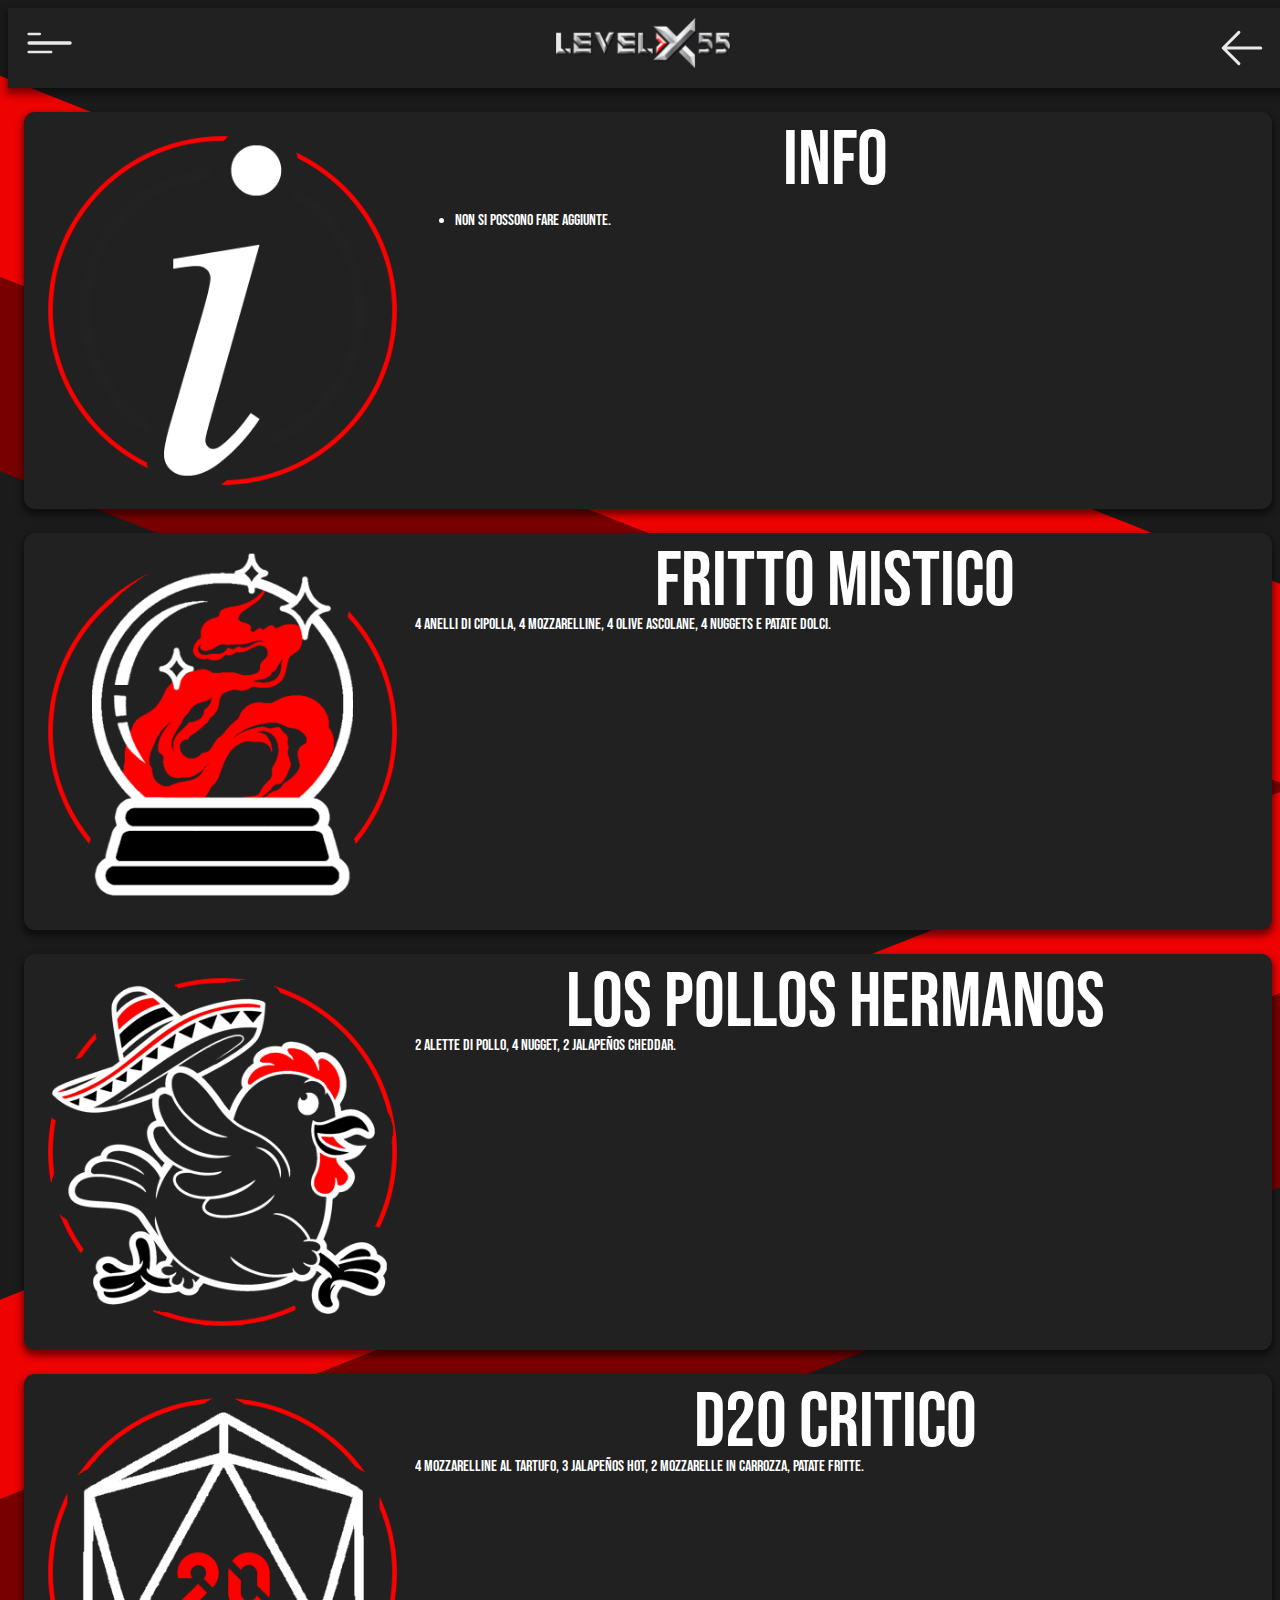
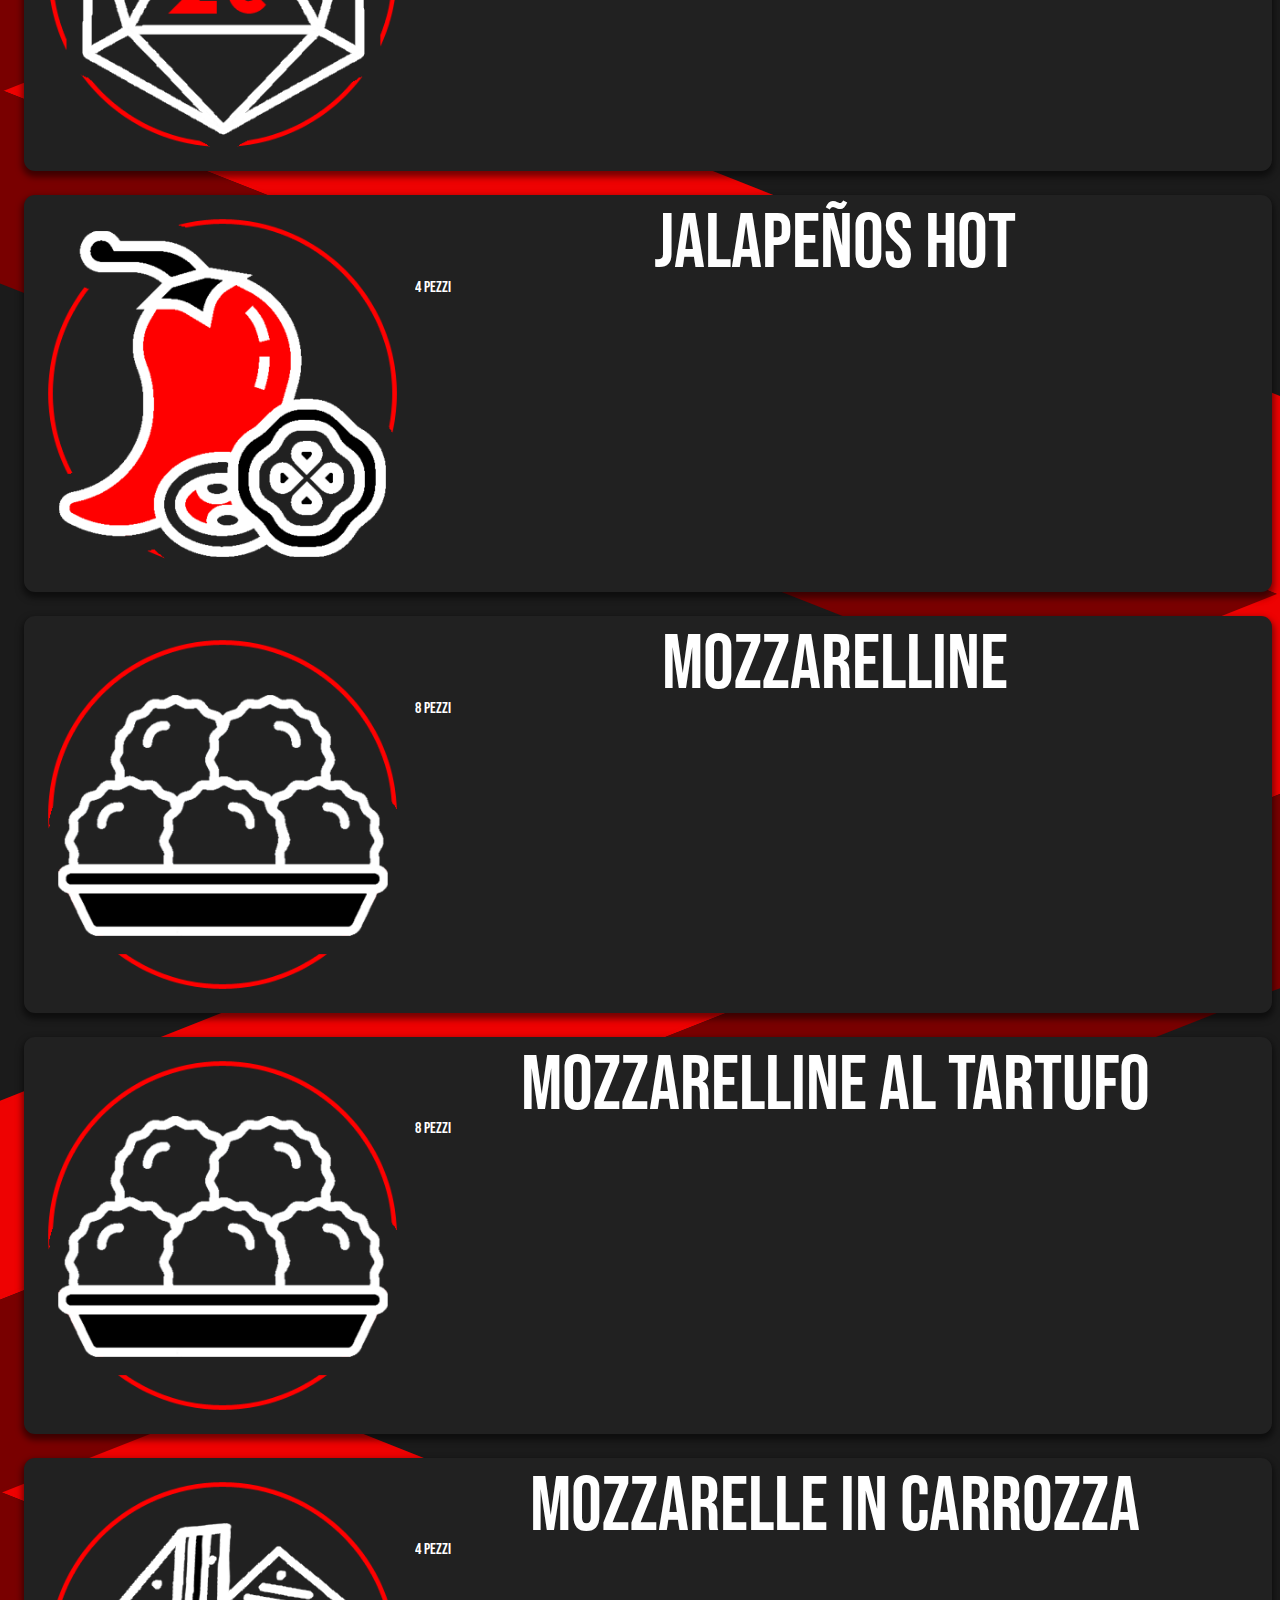
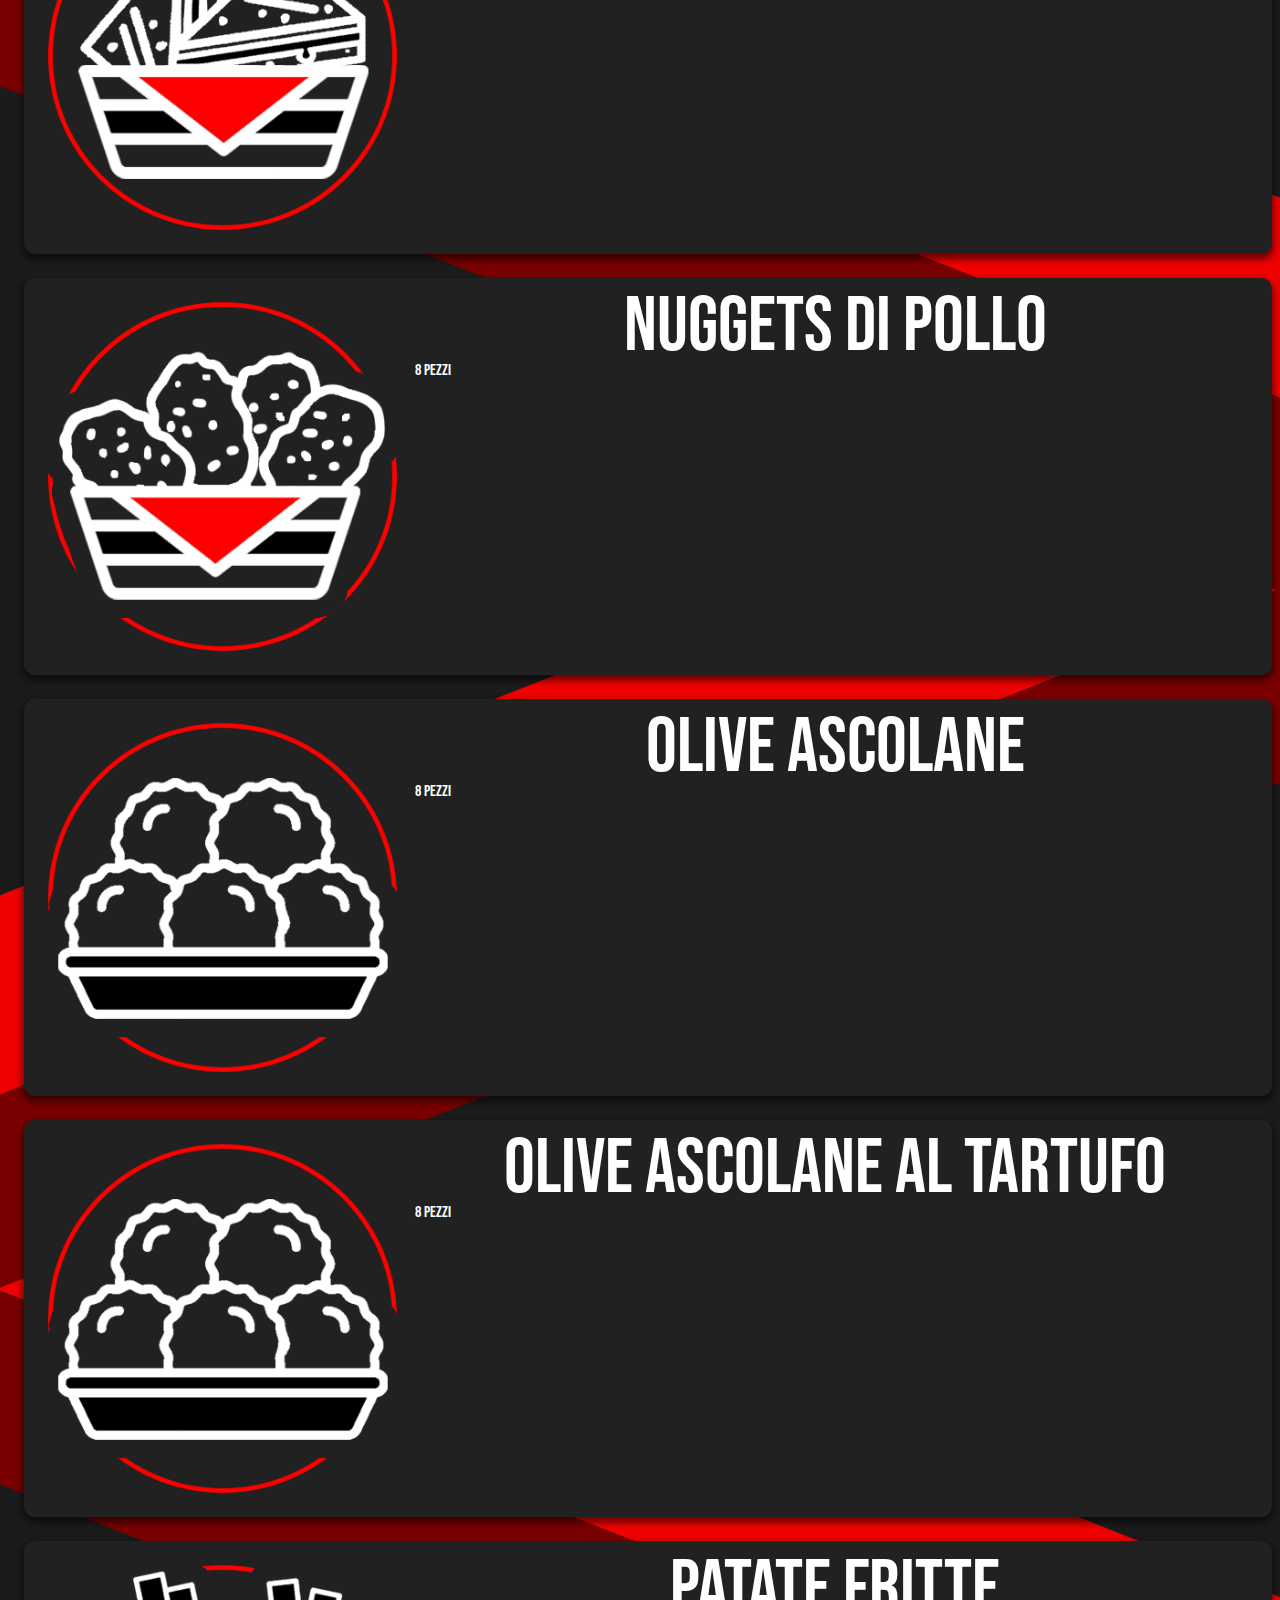
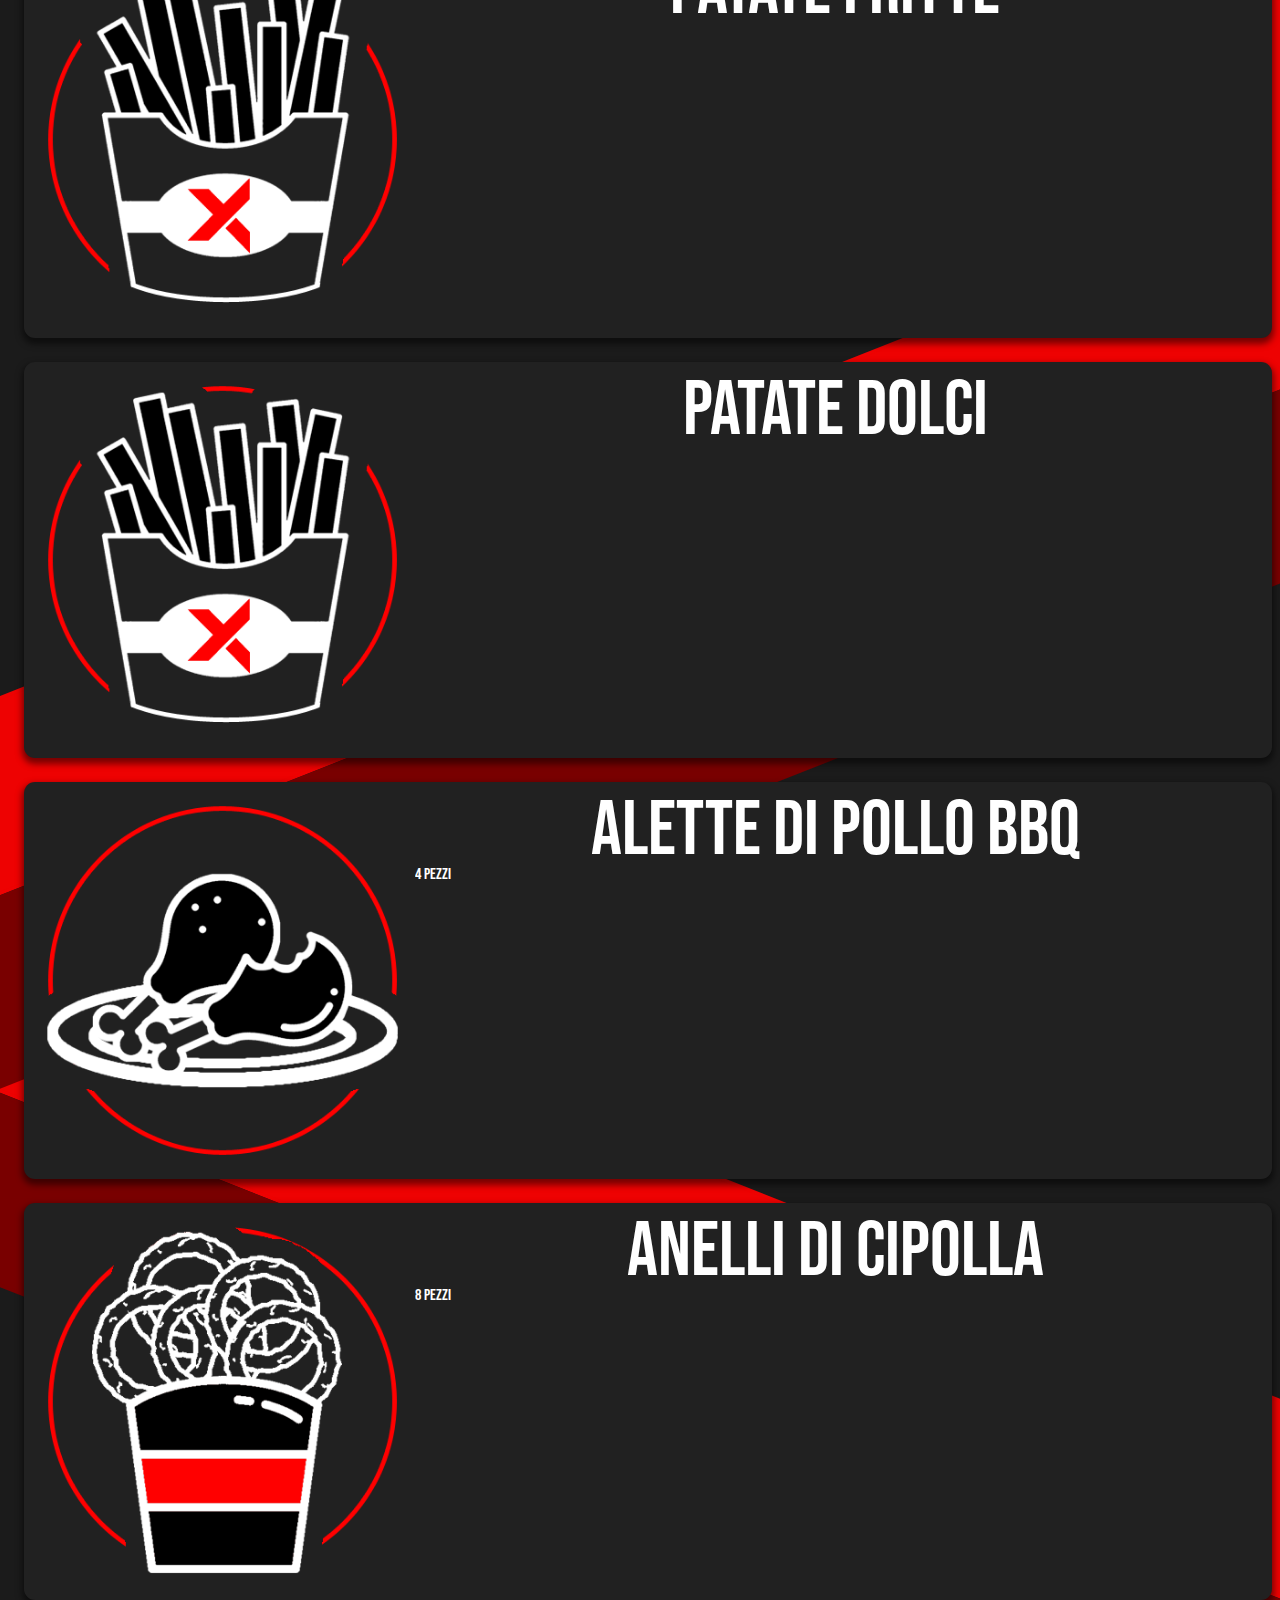
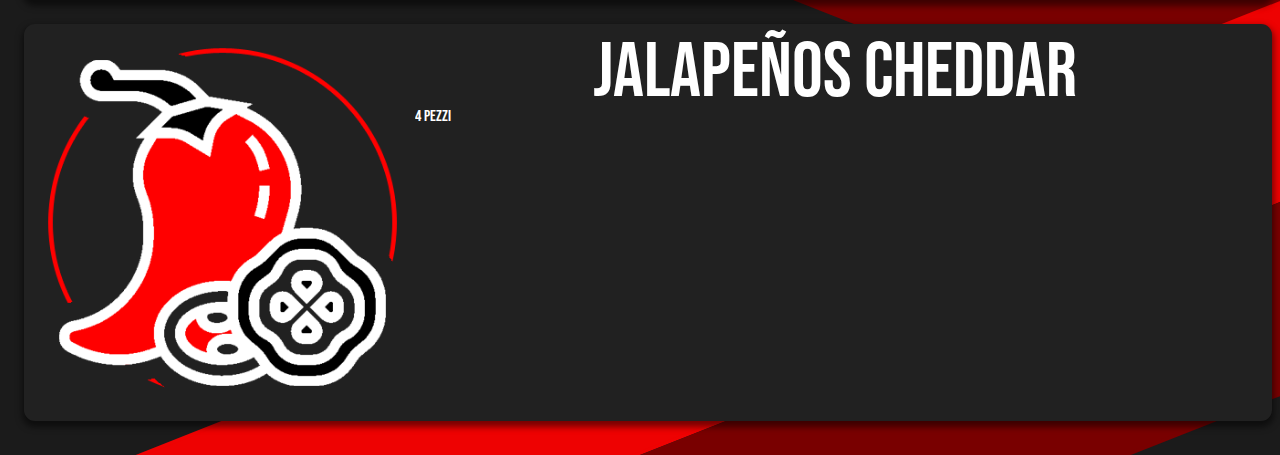
==== html/fritti.html @ e1f58c9e "Added Fritti Page" ====
<!DOCTYPE html>
<html lang="it">
<head>
    <meta charset="UTF-8">
    <meta name="viewport" content="width=device-width, initial-scale=1.0">

    <link rel="manifest" href="../imgs/favicons/site.webmanifest">
    <link rel="apple-touch-icon" href="../imgs/favicons/apple-touch-icon.png">
    <link rel="icon" type="image/png" sizes="192x192"  href="../imgs/favicons/android-chrome-192x192.png">
    <link rel="icon" type="image/png" sizes="512x512"  href="../imgs/favicons/android-chrome-512x512.png">
    <link rel="icon" type="image/png" sizes="32x32"  href="../imgs/favicons/favicon-32x32.png">
    <link rel="icon" type="image/png" sizes="16x16"  href="../imgs/favicons/favicon-16x16.png">
    <link rel="icon" type="image/png"  href="../imgs/favicons/favicon.ico">

    <script src="../js/header.js" defer></script>
    <link href="../css/shared.css" rel="stylesheet">

    <link href="https://cdn.jsdelivr.net/npm/bootstrap@5.3.2/dist/css/bootstrap.min.css" rel="stylesheet" integrity="sha384-T3c6CoIi6uLrA9TneNEoa7RxnatzjcDSCmG1MXxSR1GAsXEV/Dwwykc2MPK8M2HN" crossorigin="anonymous">
    <script src="https://cdn.jsdelivr.net/npm/bootstrap@5.3.2/dist/js/bootstrap.bundle.min.js" integrity="sha384-C6RzsynM9kWDrMNeT87bh95OGNyZPhcTNXj1NW7RuBCsyN/o0jlpcV8Qyq46cDfL" crossorigin="anonymous"></script>
    
    <link rel="preconnect" href="https://fonts.googleapis.com">
    <link rel="preconnect" href="https://fonts.gstatic.com" crossorigin>
    <link href="https://fonts.googleapis.com/css2?family=Bebas+Neue&display=swap" rel="stylesheet">

    <title>Menu - Fritti</title>
</head>
<body>

    <!--Header-->
    
    <div class="lvlx-header">
        <div class="lvlx-header-hamburger-container">
            <svg class="lvlx-header-hamburger" viewBox="0 0 44 34" fill="none" xmlns="http://www.w3.org/2000/svg">
                <rect x="3" y="8" width="12" height="2.25" rx="1.125" fill="#E8E8E9"/>
                <rect x="3" y="15.5" width="39" height="3" rx="1.5" fill="#E8E8E9"/>
                <rect x="3" y="23.75" width="22" height="2.25" rx="1.125" fill="#E8E8E9"/>
            </svg>
        </div>
        <div class="lvlx-header-logo-container">
            <a href="/html/index.html">
                <img src="../imgs/levelx55-header-logo.png" alt="LevelX55 Logo" class="lvlx-header-logo">
            </a>
        </div>
        <div class="lvlx-header-back-button-container">
            <a class="lvlx-header-back-button-link">
                <svg class="lvlx-header-back-button" width="40" height="40" viewBox="0 0 33 33" fill="none" xmlns="http://www.w3.org/2000/svg">
                    <path d="M14.4375 26.8125L4.125 16.5M4.125 16.5L14.4375 6.1875M4.125 16.5H28.875" stroke="#E8E8E9" stroke-width="2" stroke-linecap="round" stroke-linejoin="round"/>
                </svg>
            </a>
        </div>
    </div>
    
    <!--End Header-->

    <!--Fritti-->

    <div class="lvlx-cards-container">

        <div class="lvlx-card-row">
            <div class="lvlx-card">
                <img src="../imgs/icons/info-icon.png" alt="Info" class="lvlx-card-icon">
                <div class="lvlx-card-text-container">
                    <div class="lvlx-card-title">Info</div>
                    <div class="lvlx-card-description">
                        <ul>
                            <li>non si possono fare aggiunte.</li>
                        </ul>
                    </div>
                </div>
            </div>
        </div>
        
        <div class="lvlx-card-row">
            <div class="lvlx-card">
                <img src="../imgs/icons/fritto-mistico-icon.png" alt="Fritto Mistico" class="lvlx-card-icon">
                <div class="lvlx-card-text-container">
                    <div class="lvlx-card-title">Fritto Mistico</div>
                    <div class="lvlx-card-description">4 anelli di cipolla, 4 mozzarelline, 4 olive ascolane, 4 nuggets e patate dolci.</div>
                </div>
            </div>
        </div>
        
        <div class="lvlx-card-row">
            <div class="lvlx-card">
                <img src="../imgs/icons/los-pollos-hermanos-icon.png" alt="Los Pollos Hermanos" class="lvlx-card-icon">
                <div class="lvlx-card-text-container">
                    <div class="lvlx-card-title">Los Pollos Hermanos</div>
                    <div class="lvlx-card-description">2 alette di pollo, 4 nugget, 2 jalapeños cheddar.</div>
                </div>
            </div>
        </div>
        
        <div class="lvlx-card-row">
            <div class="lvlx-card">
                <img src="../imgs/icons/d20-critico-icon.png" alt="D20 Critico" class="lvlx-card-icon">
                <div class="lvlx-card-text-container">
                    <div class="lvlx-card-title">D20 Critico</div>
                    <div class="lvlx-card-description">4 mozzarelline al tartufo, 3 jalapeños hot, 2 mozzarelle in carrozza, patate fritte.</div>
                </div>
            </div>
        </div>
        
        <div class="lvlx-card-row">
            <div class="lvlx-card">
                <img src="../imgs/icons/jalapenos-icon.png" alt="Jalape&ntilde;os Hot" class="lvlx-card-icon">
                <div class="lvlx-card-text-container">
                    <div class="lvlx-card-title">Jalape&ntilde;os Hot</div>
                    <div class="lvlx-card-description">4 pezzi</div>
                </div>
            </div>
        </div>
        
        <div class="lvlx-card-row">
            <div class="lvlx-card">
                <img src="../imgs/icons/mozzarelline-icon.png" alt="Mozzarelline" class="lvlx-card-icon">
                <div class="lvlx-card-text-container">
                    <div class="lvlx-card-title">Mozzarelline</div>
                    <div class="lvlx-card-description">8 pezzi</div>
                </div>
            </div>
        </div>
        
        <div class="lvlx-card-row">
            <div class="lvlx-card">
                <img src="../imgs/icons/mozzarelline-icon.png" alt="Mozzarelline al Tartufo" class="lvlx-card-icon">
                <div class="lvlx-card-text-container">
                    <div class="lvlx-card-title">Mozzarelline al Tartufo</div>
                    <div class="lvlx-card-description">8 pezzi</div>
                </div>
            </div>
        </div>
        
        <div class="lvlx-card-row">
            <div class="lvlx-card">
                <img src="../imgs/icons/mozzarelle-in-carrozza-icon.png" alt="Mozzarelle in Carrozza" class="lvlx-card-icon">
                <div class="lvlx-card-text-container">
                    <div class="lvlx-card-title">Mozzarelle in Carrozza</div>
                    <div class="lvlx-card-description">4 pezzi</div>
                </div>
            </div>
        </div>
        
        <div class="lvlx-card-row">
            <div class="lvlx-card">
                <img src="../imgs/icons/nuggets-icon.png" alt="Nuggets di Pollo" class="lvlx-card-icon">
                <div class="lvlx-card-text-container">
                    <div class="lvlx-card-title">Nuggets di Pollo</div>
                    <div class="lvlx-card-description">8 pezzi</div>
                </div>
            </div>
        </div>
        
        <div class="lvlx-card-row">
            <div class="lvlx-card">
                <img src="../imgs/icons/mozzarelline-icon.png" alt="Olive Ascolane" class="lvlx-card-icon">
                <div class="lvlx-card-text-container">
                    <div class="lvlx-card-title">Olive Ascolane</div>
                    <div class="lvlx-card-description">8 pezzi</div>
                </div>
            </div>
        </div>
        
        <div class="lvlx-card-row">
            <div class="lvlx-card">
                <img src="../imgs/icons/mozzarelline-icon.png" alt="Olive Ascolane al Tartufo" class="lvlx-card-icon">
                <div class="lvlx-card-text-container">
                    <div class="lvlx-card-title">Olive Ascolane al Tartufo</div>
                    <div class="lvlx-card-description">8 pezzi</div>
                </div>
            </div>
        </div>
        
        <div class="lvlx-card-row">
            <div class="lvlx-card">
                <img src="../imgs/icons/fritti-icon.png" alt="Patate Fritte" class="lvlx-card-icon">
                <div class="lvlx-card-text-container">
                    <div class="lvlx-card-title">Patate Fritte</div>
                    <div class="lvlx-card-description"></div>
                </div>
            </div>
        </div>
        
        <div class="lvlx-card-row">
            <div class="lvlx-card">
                <img src="../imgs/icons/fritti-icon.png" alt="Patate Dolci" class="lvlx-card-icon">
                <div class="lvlx-card-text-container">
                    <div class="lvlx-card-title">Patate Dolci</div>
                    <div class="lvlx-card-description"></div>
                </div>
            </div>
        </div>
        
        <div class="lvlx-card-row">
            <div class="lvlx-card">
                <img src="../imgs/icons/alette-icon.png" alt="Alette di Pollo BBQ" class="lvlx-card-icon">
                <div class="lvlx-card-text-container">
                    <div class="lvlx-card-title">Alette di Pollo BBQ</div>
                    <div class="lvlx-card-description">4 pezzi</div>
                </div>
            </div>
        </div>
        
        <div class="lvlx-card-row">
            <div class="lvlx-card">
                <img src="../imgs/icons/anelli-icon.png" alt="Anelli di Cipolla" class="lvlx-card-icon">
                <div class="lvlx-card-text-container">
                    <div class="lvlx-card-title">Anelli di Cipolla</div>
                    <div class="lvlx-card-description">8 pezzi</div>
                </div>
            </div>
        </div>
        
        <div class="lvlx-card-row">
            <div class="lvlx-card">
                <img src="../imgs/icons/jalapenos-icon.png" alt="Jalape&ntilde;os Cheddar" class="lvlx-card-icon">
                <div class="lvlx-card-text-container">
                    <div class="lvlx-card-title">Jalape&ntilde;os Cheddar</div>
                    <div class="lvlx-card-description">4 pezzi</div>
                </div>
            </div>
        </div>

    </div>

    <!--End Fritti-->

</body>
</html>
---- css/shared.css ----
/* Reset CSS Properties */

* {
    font-family: 'Bebas Neue', sans-serif;
    color: #FFFFFF;
}

body {
    background-color: #1B1B1B !important;
    width: 100%;
    height: 100vh;
    background-image: url(../imgs/background-lines.svg);
    background-repeat: no-repeat;
    background-size: cover;
    background-attachment: fixed;
}

a {
    text-decoration: none!important;
}

.hidden {
    display: none!important;
}

/* Header Properties */

.lvlx-header {
    padding: 0;
    margin: 0;
    height: 80px;
    width: 100%;
    background-color: #212121;
    display: flex;
    flex-wrap: wrap;
    flex-direction: row;    
    justify-content: space-between;
    align-content: center;
    box-shadow: 0px 4px 8px 2px rgba(0, 0, 0, 0.49);
    position: -webkit-sticky; /* Safari */
    position: sticky;
    top: 0;
}

.lvlx-header-hamburger-container {
    width: 50px;
    height: 50px;
    margin-left: 1rem;
    cursor: pointer;
}

.lvlx-header-hamburger {
    width: 50px;
    height: 50px;
}

.lvlx-header-logo-container {
    height: 50px;
    aspect-ratio: 180/50;
}
.lvlx-header-logo {
    width: 100%;
    height: 100%;
    object-fit: contain;
    cursor: pointer;
}

.lvlx-header-back-button-container {
    width: 50px;
    height: 50px;
    margin-right: 1rem;
    padding: 5px;
}

.lvlx-header-back-button {
    width: 100%;
    height: 100%;
    cursor: pointer;
    display: none;
}

.lvlx-header-back-button-link.visible>.lvlx-header-back-button {
    display: inline-block;
}

/* Cards */

.lvlx-cards-container {
    width: 100%;
    height: fit-content;
    margin: 0;
    padding: 24px 0 0 0;
    display: flex;
    flex-direction: column;
    flex-wrap: wrap;
}

.lvlx-card-row {
    width: 100%;
    height: fit-content;
    margin: 0 0 24px 0;
    padding: 0;
    display: flex;
    flex-direction: row;
    flex-wrap: wrap;
    justify-content: center;
}

.lvlx-card {
    width: 95%;
    display: flex;
    flex-direction: row;
    border-radius: 11px;
    background-color: #212121;
    padding: 16px;
    box-shadow: 0px 4px 6px 2px rgba(0, 0, 0, 0.5);
}

.lvlx-card-icon {
    width: 30%;
    aspect-ratio: 1/1;
    object-fit: contain;
}

.lvlx-card-text-container {
    width: 70%;
    height: 100%;
    margin-left: 10px;
}

.lvlx-card-title {
    width: 100%;
    height: fit-content;
    font-size: 6vw;
    line-height: 5.2vw;
    text-align: center;
    text-transform: uppercase!important;
}

.lvlx-card-description {
    width: 100%;
    height: calc(100% - 16px);
    overflow: hidden;
}
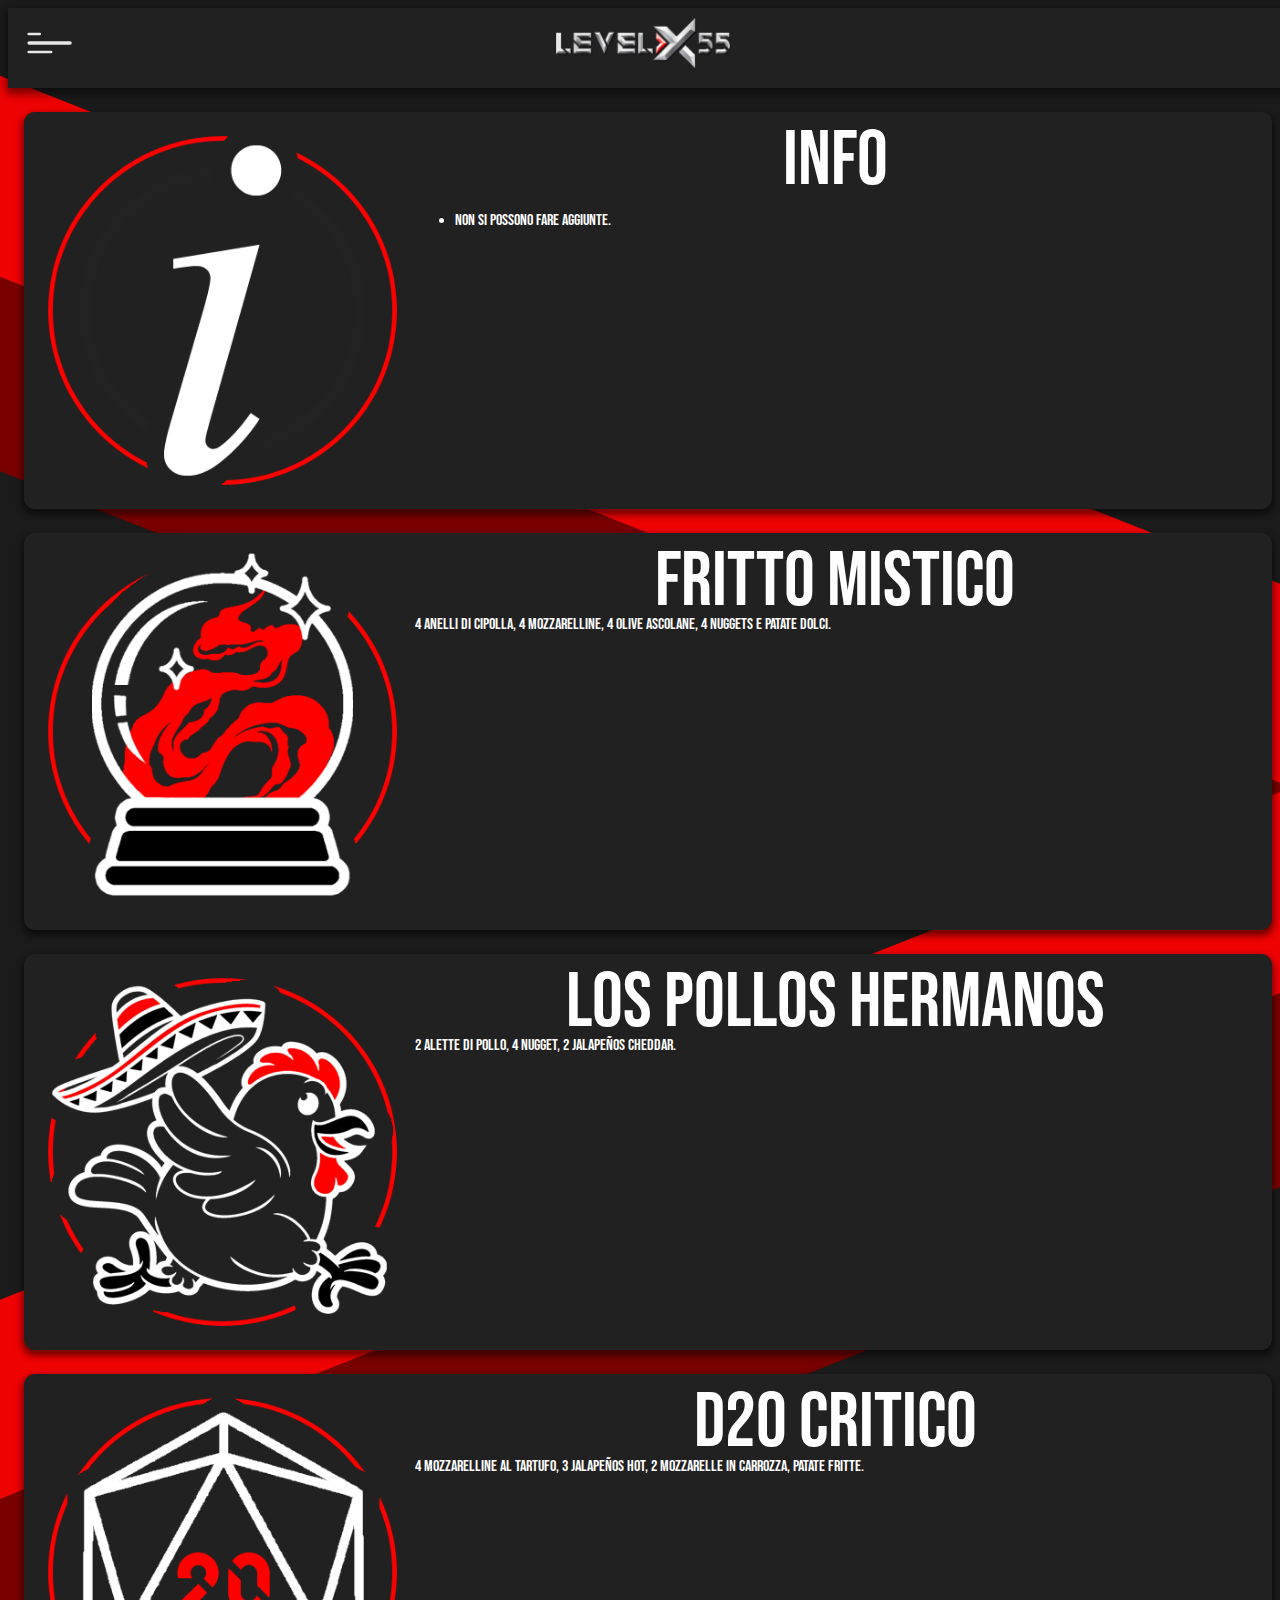
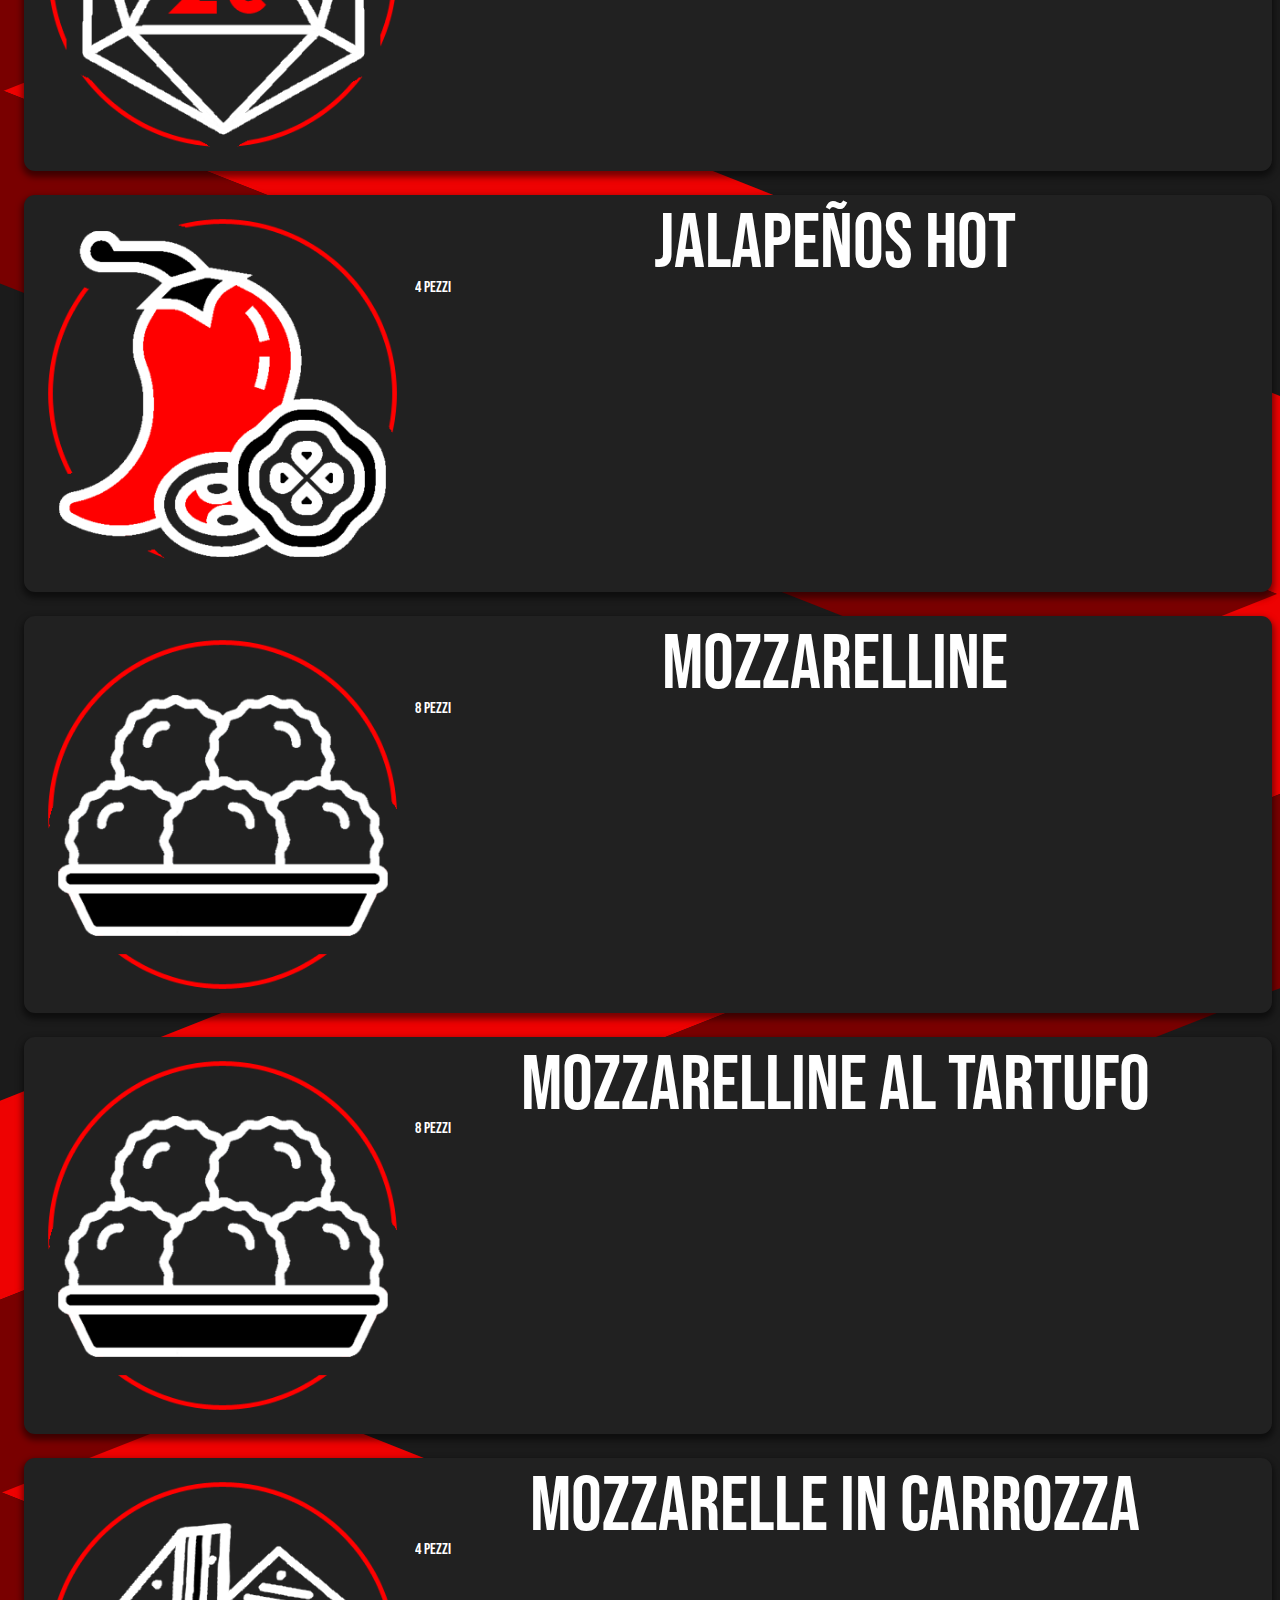
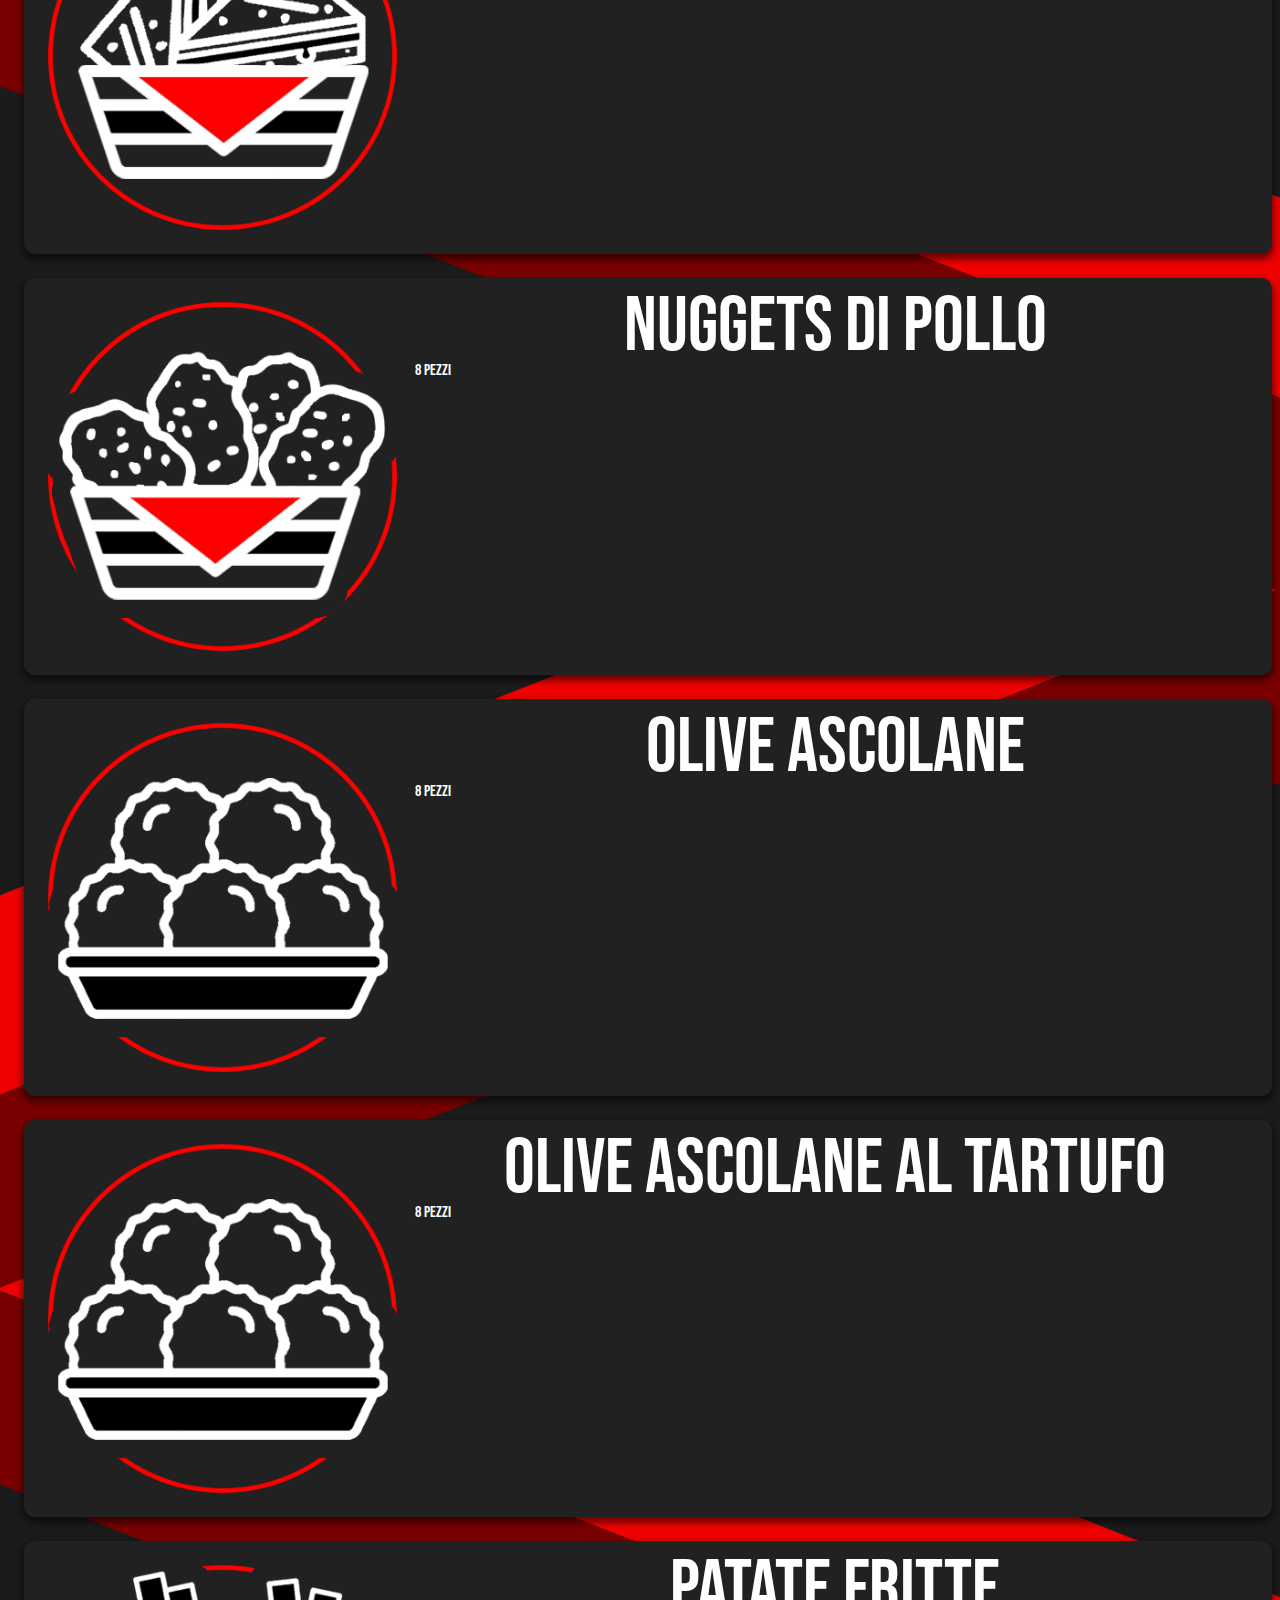
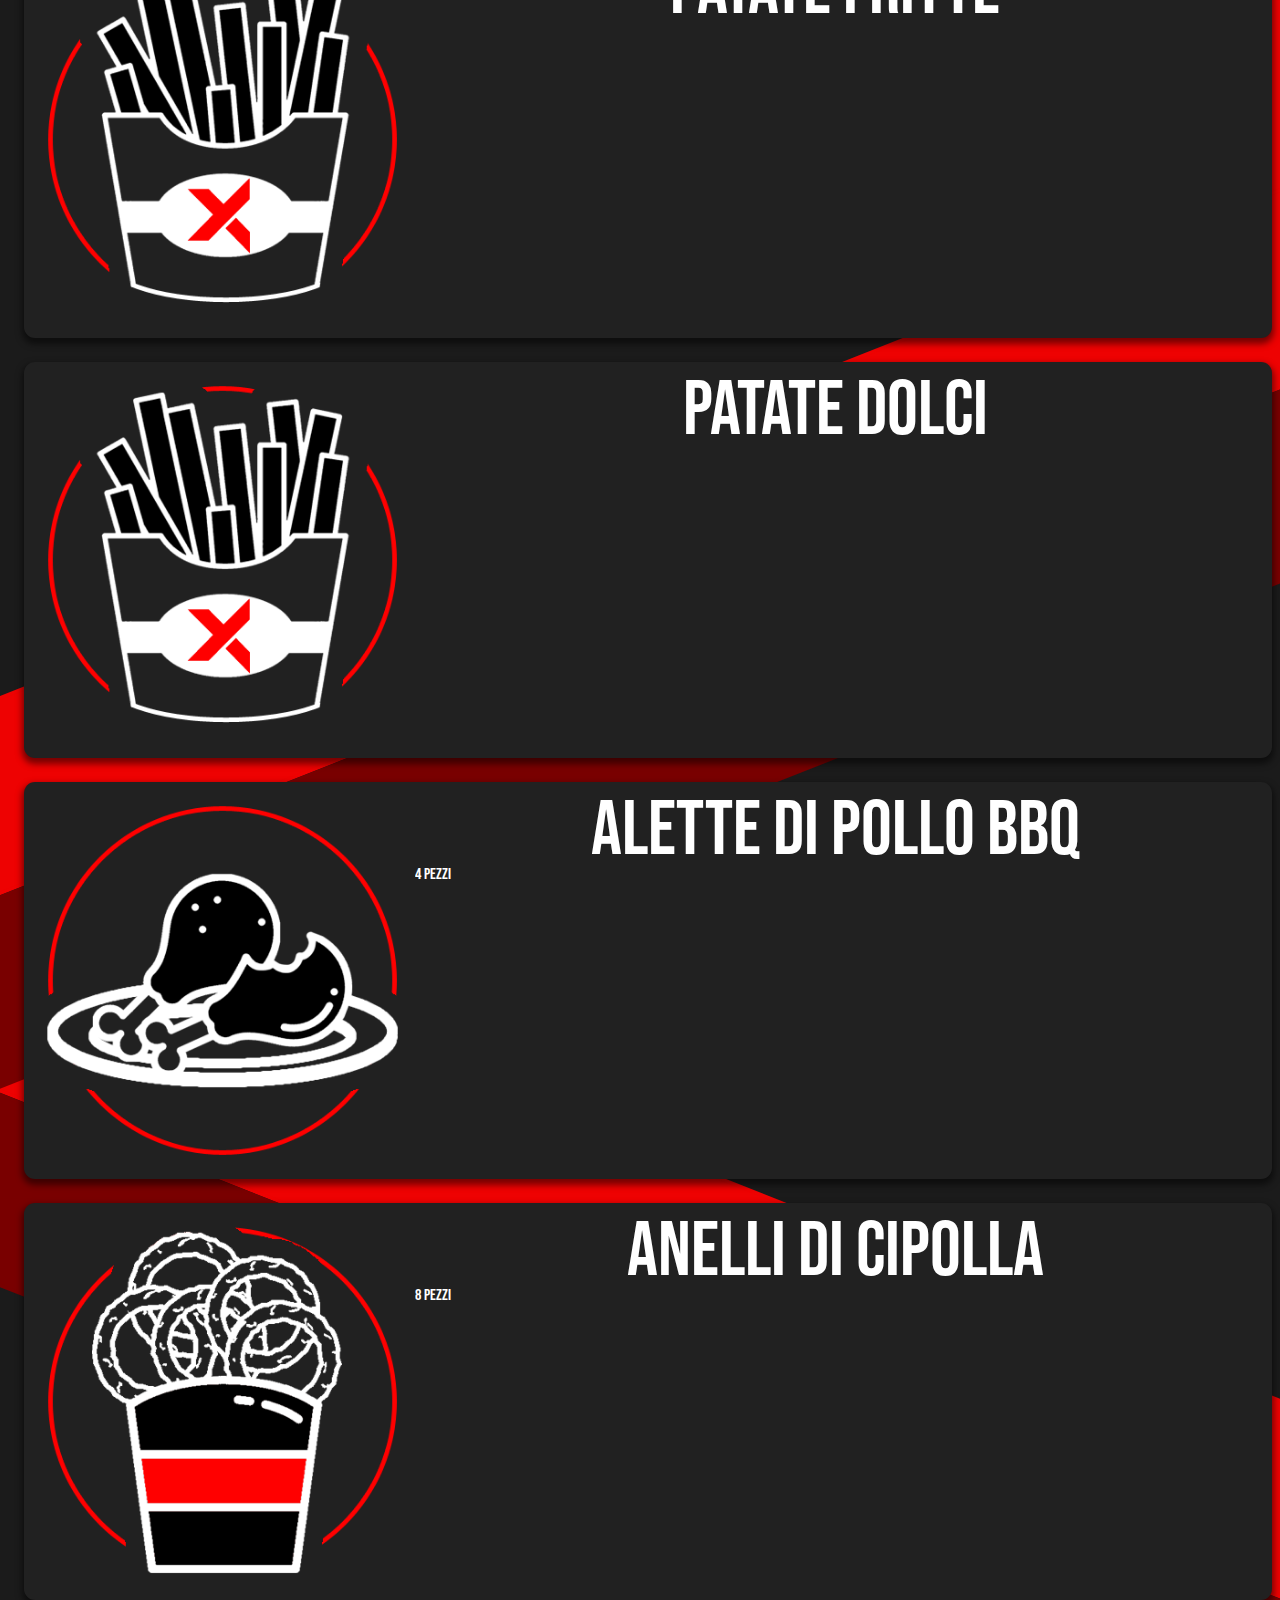
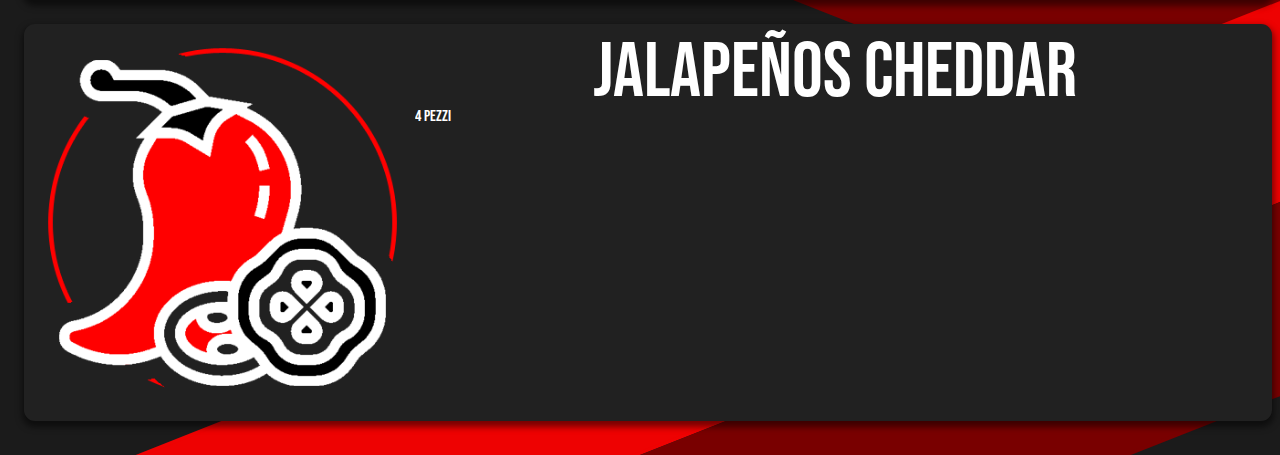
==== commit b0026ef3: "Removed header.js and moved the action inside the header HTML" ====
--- a/html/fritti.html
+++ b/html/fritti.html
@@ -12,7 +12,6 @@
     <link rel="icon" type="image/png" sizes="16x16"  href="../imgs/favicons/favicon-16x16.png">
     <link rel="icon" type="image/png"  href="../imgs/favicons/favicon.ico">
 
-    <script src="../js/header.js" defer></script>
     <link href="../css/shared.css" rel="stylesheet">
 
     <link href="https://cdn.jsdelivr.net/npm/bootstrap@5.3.2/dist/css/bootstrap.min.css" rel="stylesheet" integrity="sha384-T3c6CoIi6uLrA9TneNEoa7RxnatzjcDSCmG1MXxSR1GAsXEV/Dwwykc2MPK8M2HN" crossorigin="anonymous">
@@ -42,7 +41,7 @@
             </a>
         </div>
         <div class="lvlx-header-back-button-container">
-            <a class="lvlx-header-back-button-link">
+            <a class="lvlx-header-back-button-link" onclick="javascript:history.back()">
                 <svg class="lvlx-header-back-button" width="40" height="40" viewBox="0 0 33 33" fill="none" xmlns="http://www.w3.org/2000/svg">
                     <path d="M14.4375 26.8125L4.125 16.5M4.125 16.5L14.4375 6.1875M4.125 16.5H28.875" stroke="#E8E8E9" stroke-width="2" stroke-linecap="round" stroke-linejoin="round"/>
                 </svg>
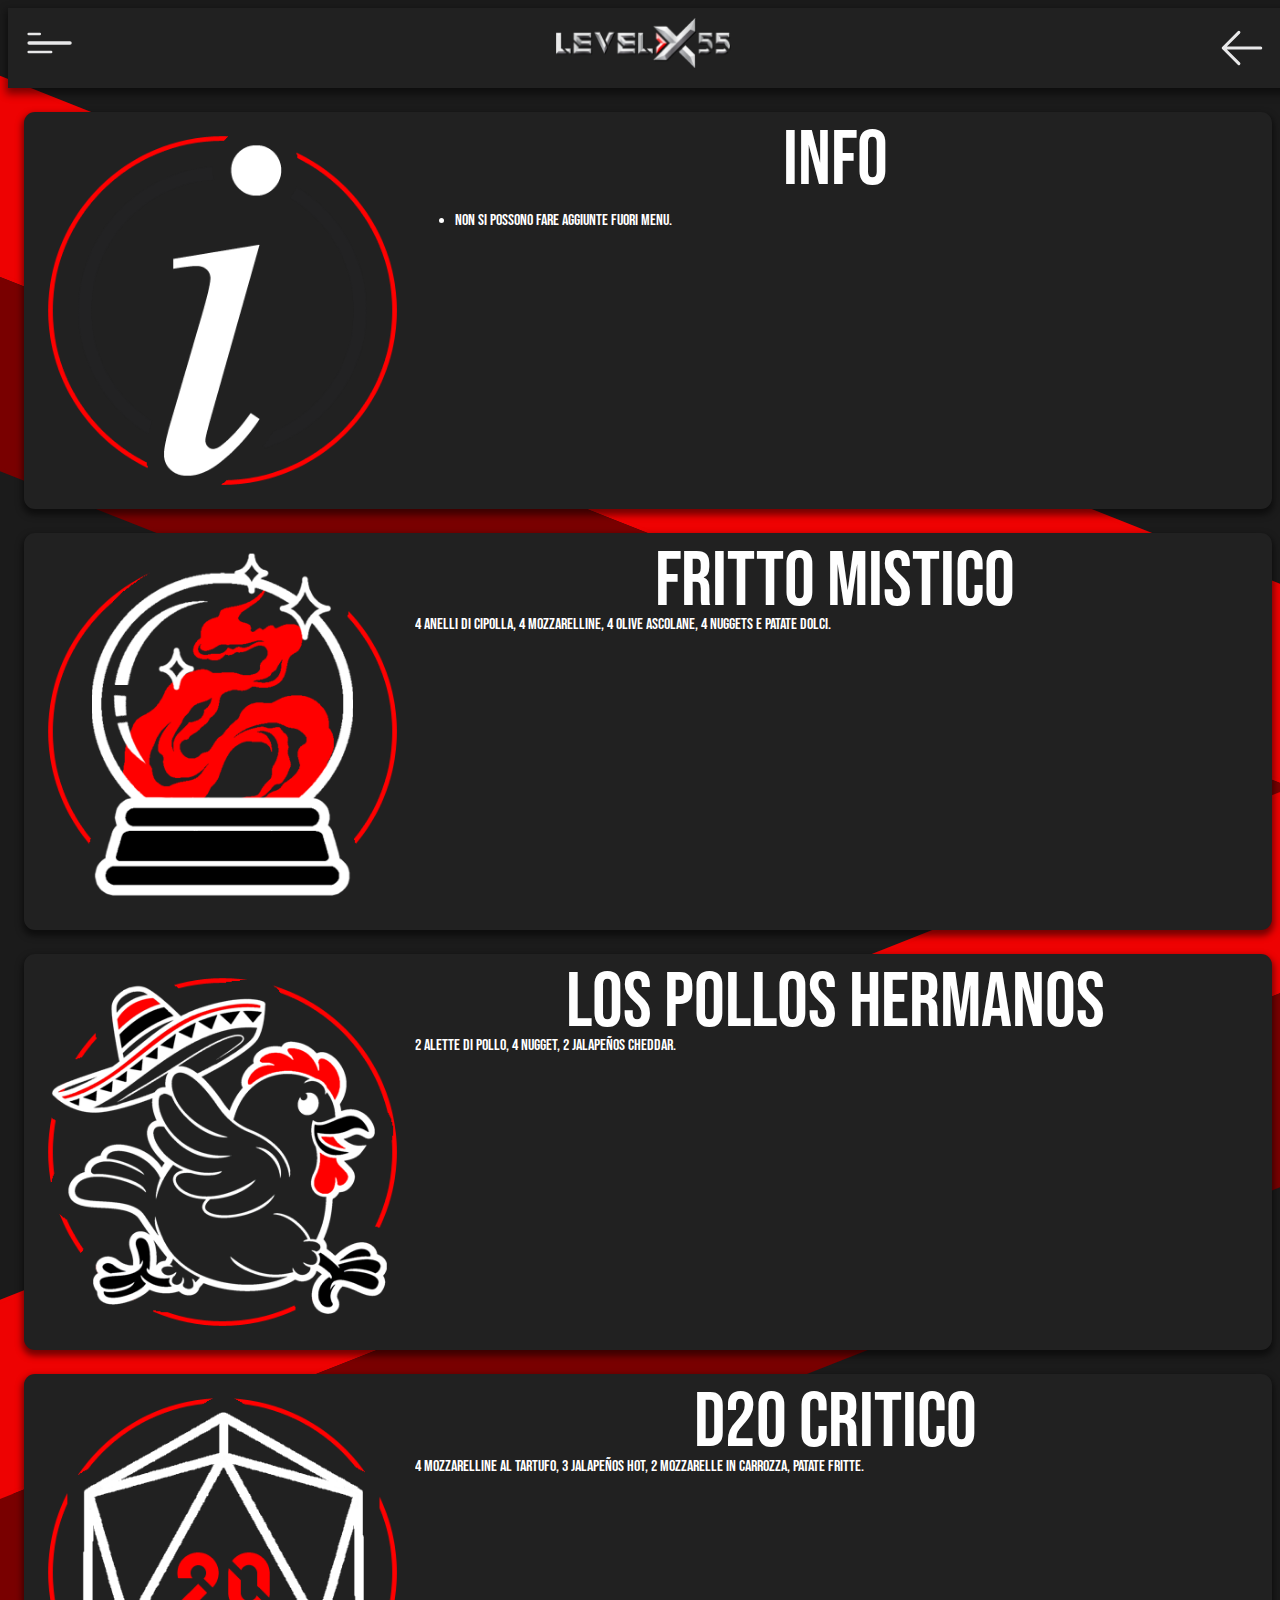
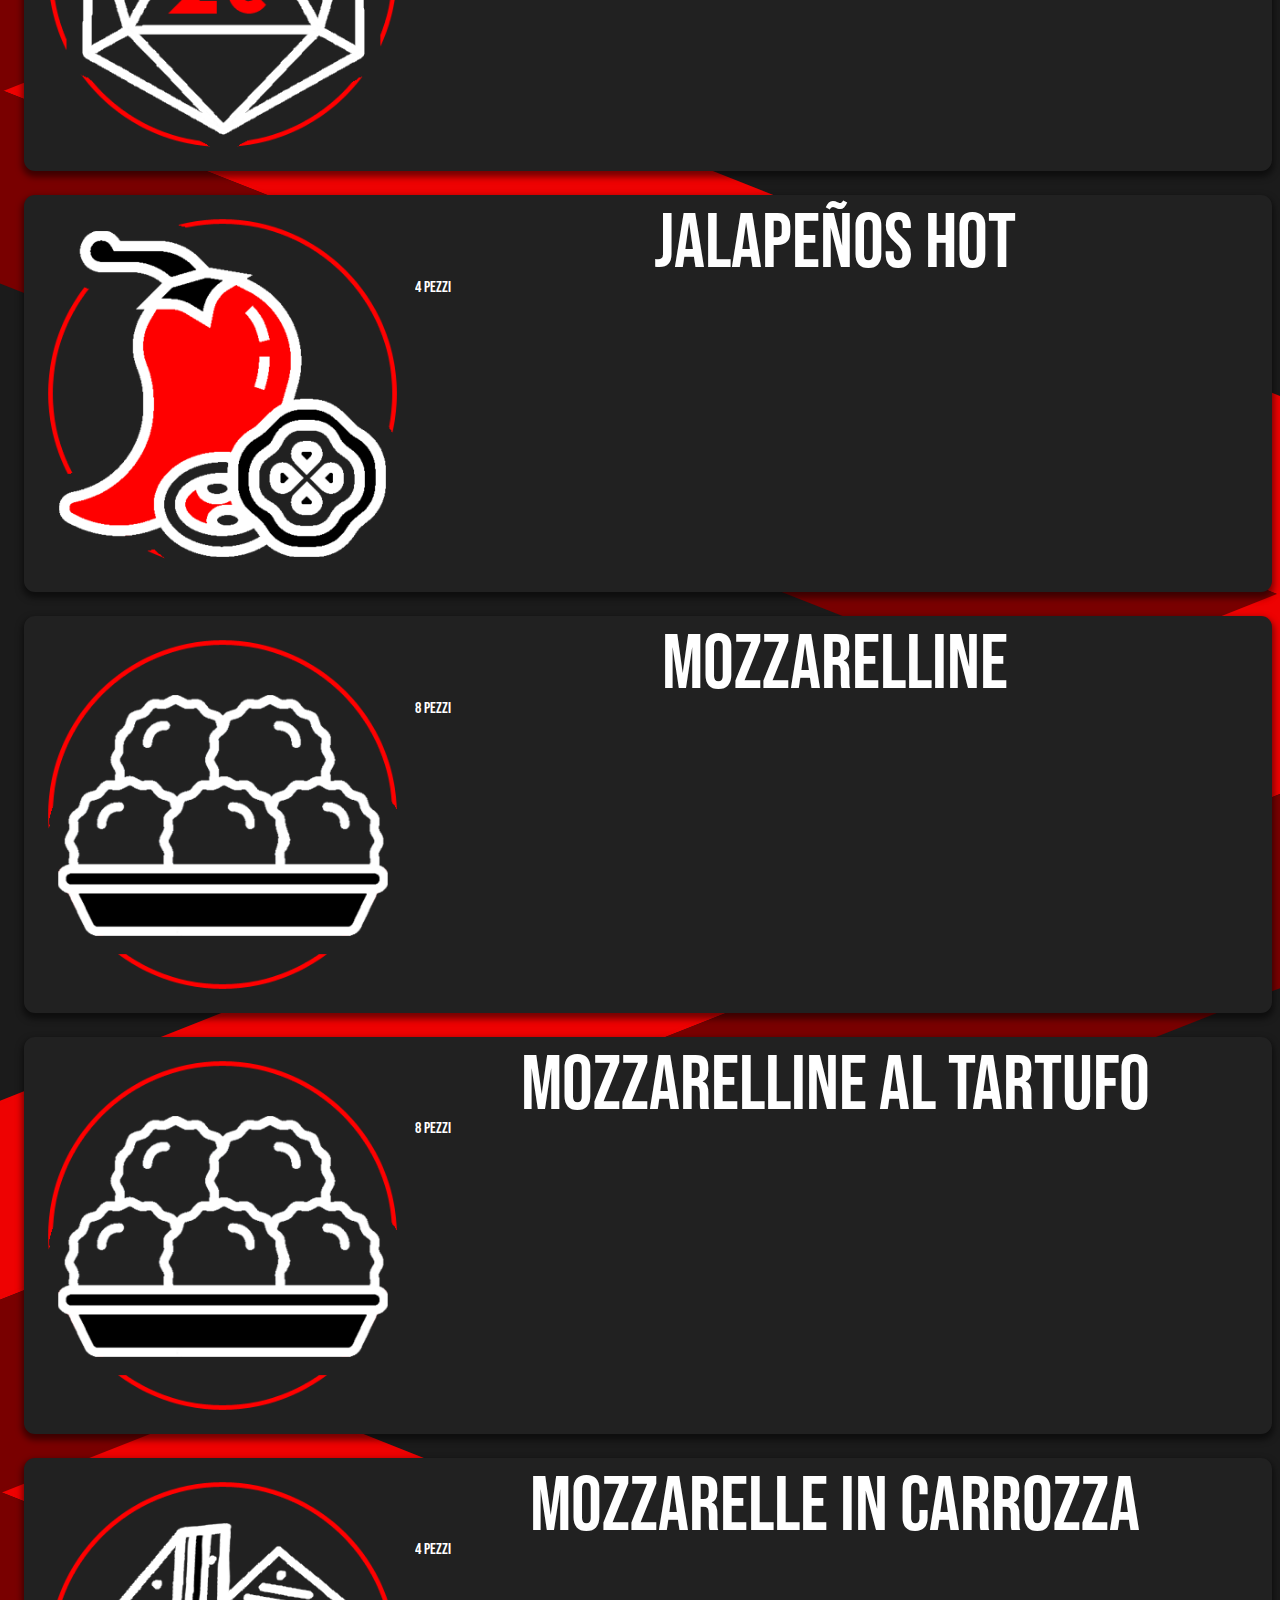
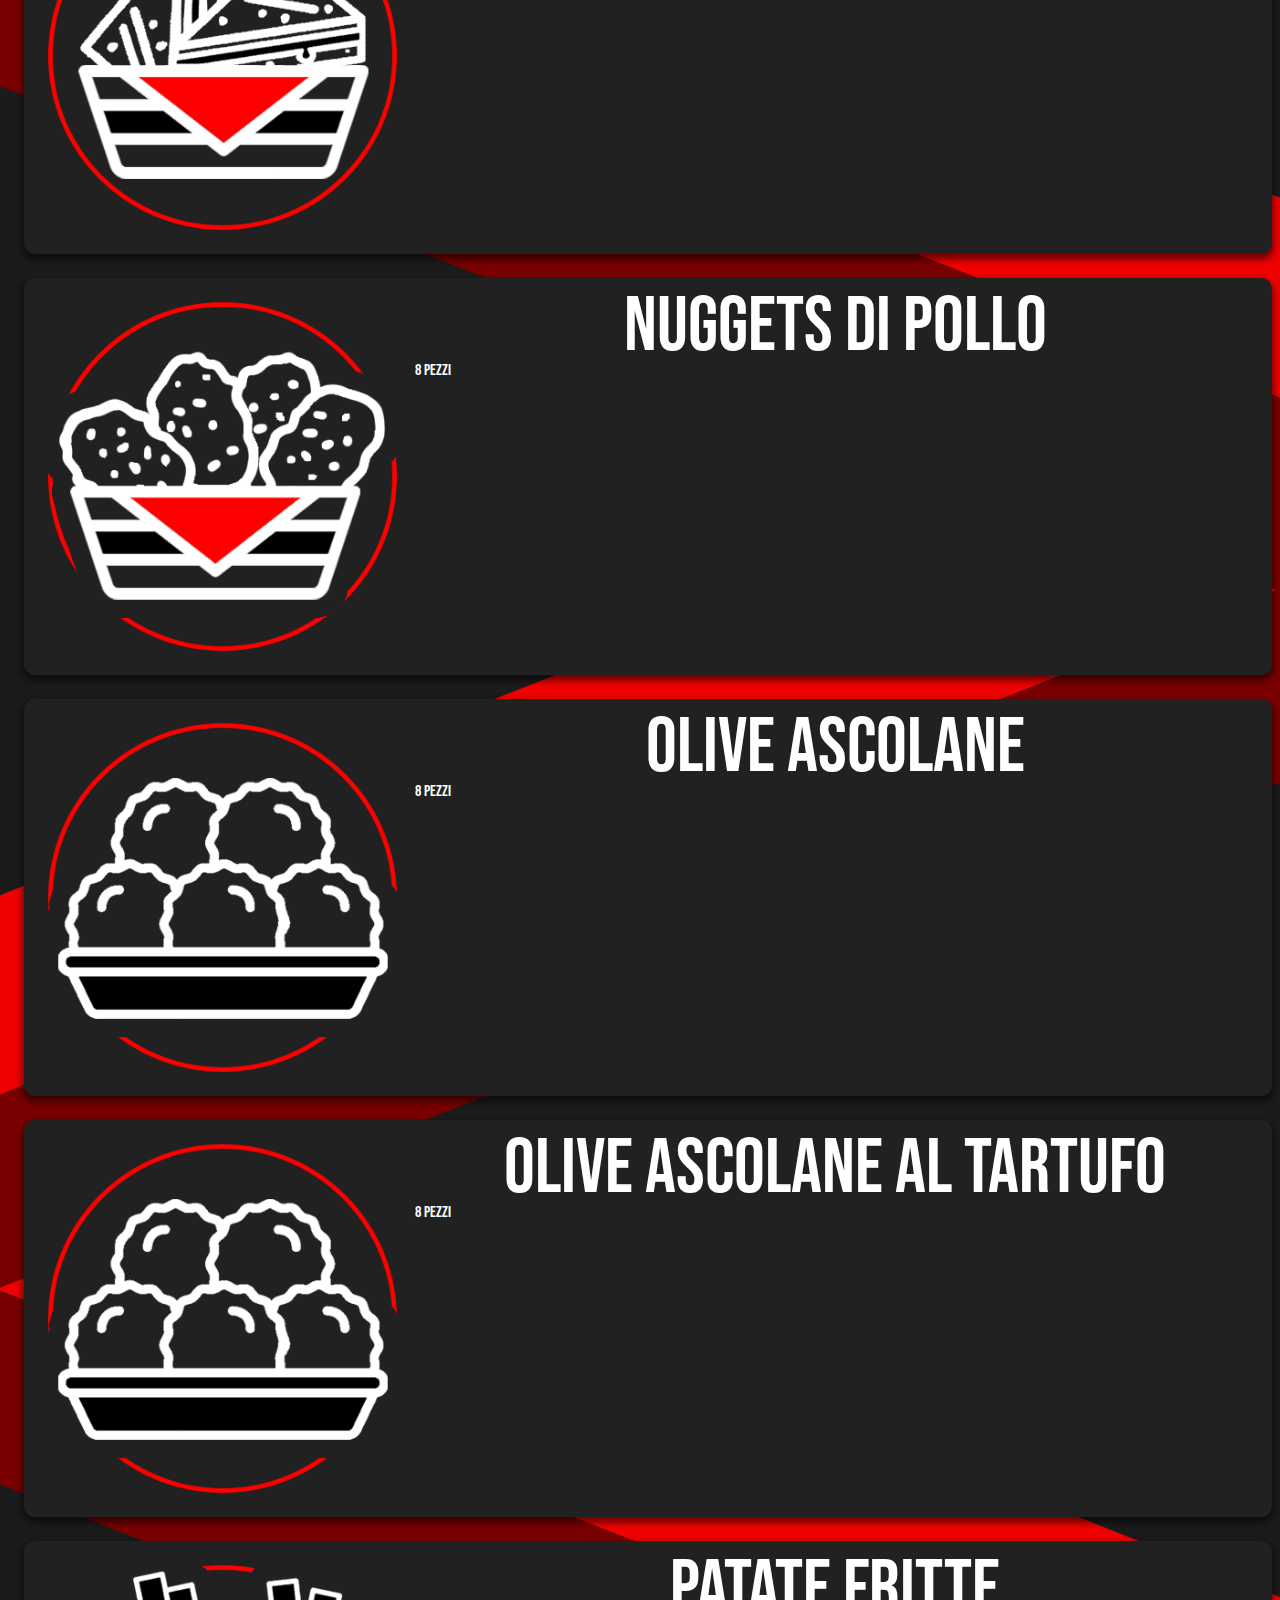
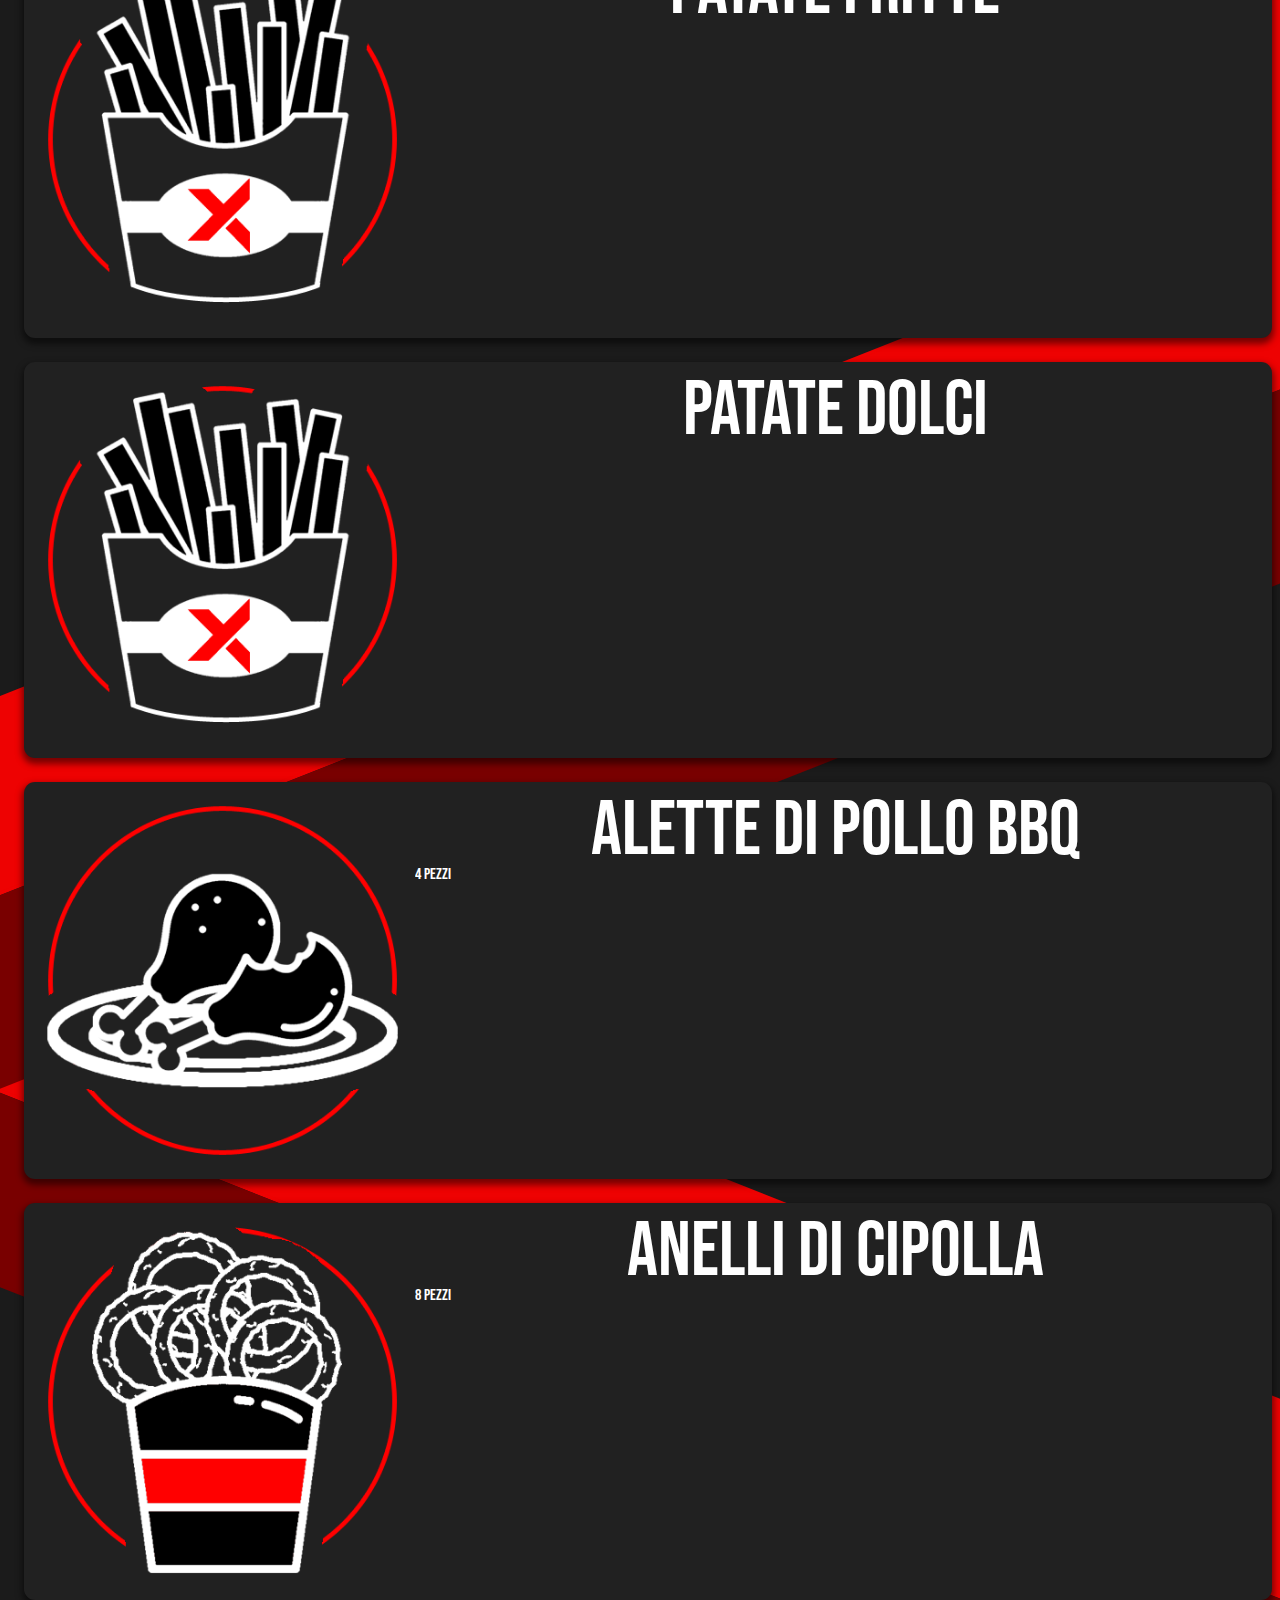
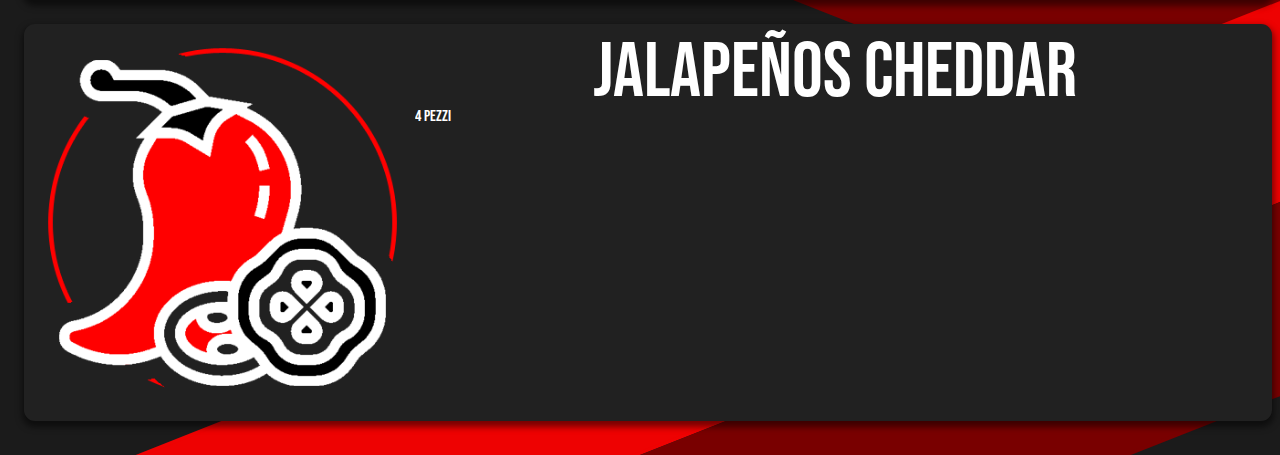
==== commit d74a7017: "Corrected typo in info card" ====
--- a/html/fritti.html
+++ b/html/fritti.html
@@ -62,7 +62,7 @@
                     <div class="lvlx-card-title">Info</div>
                     <div class="lvlx-card-description">
                         <ul>
-                            <li>non si possono fare aggiunte.</li>
+                            <li>non si possono fare aggiunte fuori menu.</li>
                         </ul>
                     </div>
                 </div>
--- a/css/shared.css
+++ b/css/shared.css
@@ -76,11 +76,6 @@
     width: 100%;
     height: 100%;
     cursor: pointer;
-    display: none;
-}
-
-.lvlx-header-back-button-link.visible>.lvlx-header-back-button {
-    display: inline-block;
 }
 
 /* Cards */
